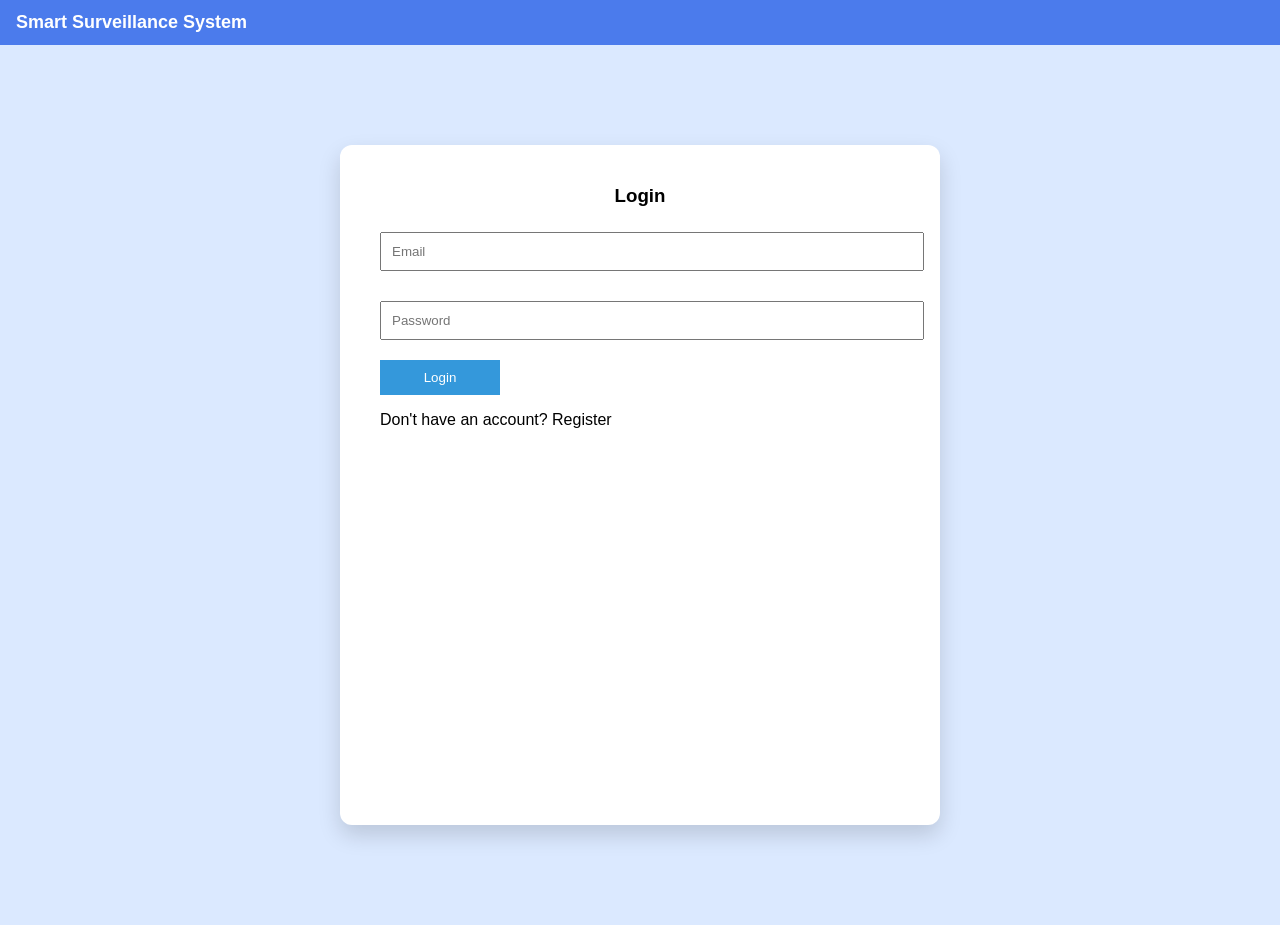
==== frontend/dashboard.html @ 3035ec1f "Initial project upload" ====
<!DOCTYPE html>
<html>
<head>
  <title>Dashboard</title>
  <link rel="stylesheet" href="css/style.css">
  
<body class="plain-bg">

<header class="top-bar">
  Smart Surveillance System
</header>

<div class="page-center">

  <div class="form-card">

    <h3 style="text-align:center;">Dashboard</h3>

    <div class="card-row">
      <div class="card yellow">
        <b>Total Detection</b><br>Today: <span id="todayCount">0</span>
      </div>

      <div class="card green">
        <b>High Risk Area</b><br>
        <span id="highRiskArea">Loading...</span>
      </div>
    </div>

    <div class="status-card">
      Last Sync Status: Synced
    </div>
    <div class="btn-row">
      <button class="event-btn" onclick="goTo('events.html')">View Event Logs &gt;
      </button>
    </div>
  </div>

</div>

<script src="js/navigation.js"></script>
</head>
<script>
const token = localStorage.getItem("token");
if (!token) window.location = "login.html";

fetch("https://smart-surveillance-system-production.up.railway.app/dashboard", {
  headers: { Authorization: "Bearer " + token }
})
.then(r => r.json())
.then(data => {
  if (!data.success) return;
  document.getElementById("todayCount").innerText = data.todayEvents;
  document.getElementById("highRiskArea").innerText = data.highRiskArea;

  // You can update the card text here later (optional)
});
</script>


</body>
</html>
---- frontend/css/style.css ----
body {
  margin: 0;
  font-family: Arial, sans-serif;
}

.top-bar {
  background: #4b7bec;
  color: white;
  padding: 12px;
  font-weight: bold;
}

.welcome-bg {
  background: url("../images/welcome-bg.png") no-repeat center;
  background-size: cover;
  height: 100vh;
}

.plain-bg {
  background: #dbe9ff;
  min-height: 100vh;
}

.welcome-box {
  text-align: center;
  margin-top: 80px;
}

.btn-row {
  display: flex;
  justify-content: center;
  gap: 10px;
  margin-top: 20px;
}

.arrow-btn {
  width: 40px;
  background: #4b7bec;
  color: white;
  border: none;
}

.register-btn {
  width: 120px;
  padding: 10px;
  background: #2ecc71;
  color: white;
  border: none;
}

.login-btn {
  width: 120px;
  padding: 10px;
  background: #3498db;
  color: white;
  border: none;
}

.cancel-btn {
  width: 120px;
  padding: 10px;
  background: red;
  color: white;
  border: none;
}

.form-box {
  width: 320px;
  margin: 60px auto;
  text-align: center;
}

input {
  width: 100%;
  padding: 10px;
  margin: 10px 0;
}

.center-title {
  text-align: center;
  margin-top: 20px;
}

.card-row {
  display: flex;
  justify-content: center;
  gap: 20px;
}

.card {
  width: 180px;
  padding: 20px;
  text-align: center;
}

.yellow { background: #fff3cd; }
.green { background: #d4edda; }

.status-card {
  background: #f8c8c8;
  width: 250px;
  margin: 20px auto;
  padding: 10px;
  text-align: center;
}

.event-btn {
  display: block;
  margin: auto;
  padding: 10px 20px;
  background: #2ecc71;
  border: none;
}

.table-box {
  width: 90%;
  margin: 40px auto;
}

table {
  width: 100%;
  border-collapse: collapse;
}

th, td {
  border: 1px solid #aaa;
  padding: 8px;
  text-align: center;
}

.view-btn {
  background: #2ecc71;
  border: none;
  padding: 5px 10px;
}

.details-box {
  display: flex;
  justify-content: center;
  gap: 40px;
  margin: 30px;
  padding:20px;
}

.details-box img {
  width: 350px;
}

.details-text p {
  margin: 8px 0;   
  font-size: 18px;
}

.error-text {
  color: red;
  font-size: 12px;
  display: block;
  margin-bottom: 10px;
}

.top-bar {
  display: flex;
  justify-content: space-between;
  align-items: center;

  background-color: #4b7bec;
  color: white;

  padding: 12px 16px;
  font-size: 18px;
  font-weight: bold;
}

.top-bar .title {
  font-size: 18px;
}

.menu-icon {
  font-size: 26px;
  cursor: pointer;
  user-select: none;
}

.search-box {
  margin: 20px 0 10px 20px;
}

.search-box input {
  padding: 8px 30px 8px 10px;
  width: 200px;
  border: 1px solid #aaa;
  border-radius: 4px;
}
.error-text {
  color: red;
  font-size: 12px;
  margin-bottom: 10px;
  display: block;
}

.center-title {
  text-align: center;
}
.page-center{
  min-height: calc(100vh - 60px); 
  display: flex;
  justify-content: center;
  align-items: center;
  padding: 20px;
}

.form-card{
  width: 520px;
  min-height: 600px;
  background: #ffffff;
  border-radius: 12px;
  padding: 40px;
  box-shadow: 0 10px 22px rgba(0,0,0,0.15);
}

.form-card h2,
.form-card h3{
  text-align: center;
  margin: 0 0 15px 0;
}

.full-btn{
  width: 100%;
  padding: 10px;
  border: none;
  cursor: pointer;
  border-radius: 6px;
}
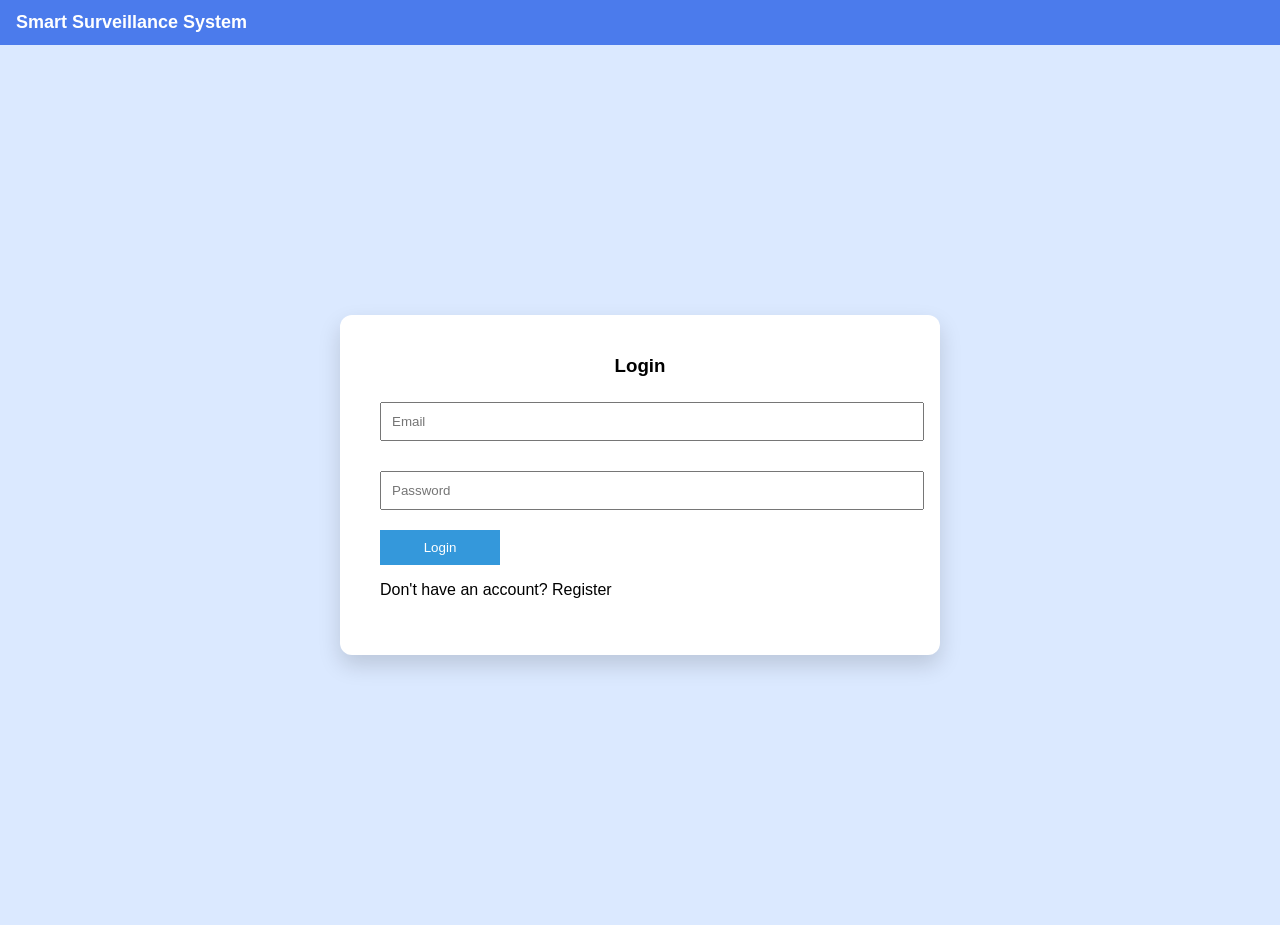
==== commit 0e859bd8: "Updated project folders" ====
--- a/frontend/dashboard.html
+++ b/frontend/dashboard.html
@@ -22,8 +22,7 @@
       </div>
 
       <div class="card green">
-        <b>High Risk Area</b><br>
-        <span id="highRiskArea">Loading...</span>
+        <b>High Risk Area</b><br>Hunnasgiriya
       </div>
     </div>
 
@@ -51,8 +50,6 @@
 .then(data => {
   if (!data.success) return;
   document.getElementById("todayCount").innerText = data.todayEvents;
-  document.getElementById("highRiskArea").innerText = data.highRiskArea;
-
   // You can update the card text here later (optional)
 });
 </script>
--- a/frontend/css/style.css
+++ b/frontend/css/style.css
@@ -211,7 +211,6 @@
 
 .form-card{
   width: 520px;
-  min-height: 600px;
   background: #ffffff;
   border-radius: 12px;
   padding: 40px;
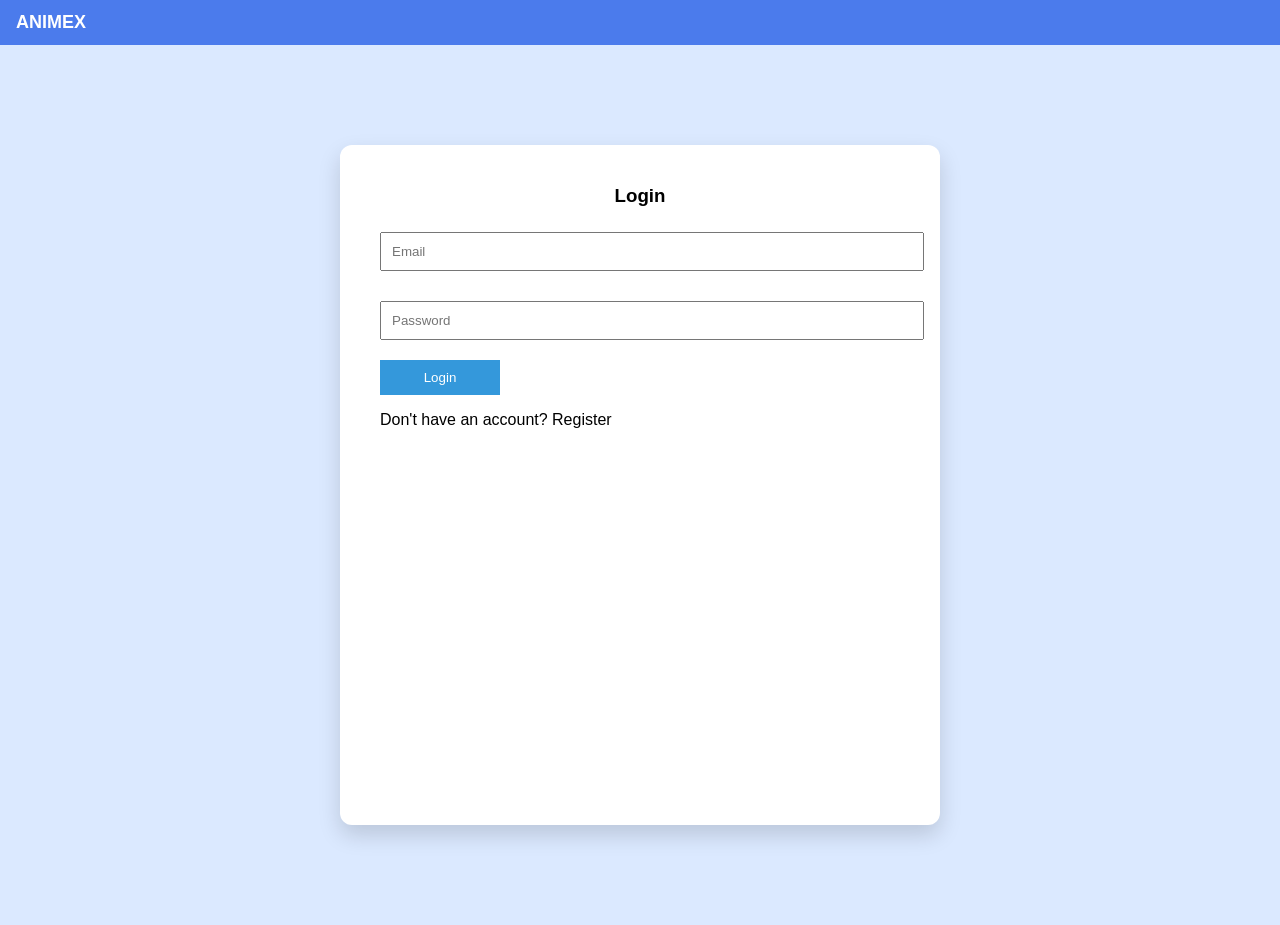
==== commit a413595a: "frontend modified" ====
--- a/frontend/dashboard.html
+++ b/frontend/dashboard.html
@@ -7,7 +7,7 @@
 <body class="plain-bg">
 
 <header class="top-bar">
-  Smart Surveillance System
+  ANIMEX
 </header>
 
 <div class="page-center">
@@ -22,13 +22,12 @@
       </div>
 
       <div class="card green">
-        <b>High Risk Area</b><br>Hunnasgiriya
-      </div>
+  <b>High Risk Area</b><br>
+  <span id="highRiskArea">Loading...</span>
+</div>
     </div>
 
-    <div class="status-card">
-      Last Sync Status: Synced
-    </div>
+    
     <div class="btn-row">
       <button class="event-btn" onclick="goTo('events.html')">View Event Logs &gt;
       </button>
@@ -50,6 +49,7 @@
 .then(data => {
   if (!data.success) return;
   document.getElementById("todayCount").innerText = data.todayEvents;
+  document.getElementById("highRiskArea").innerText = data.highRiskArea;
   // You can update the card text here later (optional)
 });
 </script>
--- a/frontend/css/style.css
+++ b/frontend/css/style.css
@@ -95,14 +95,6 @@
 
 .yellow { background: #fff3cd; }
 .green { background: #d4edda; }
-
-.status-card {
-  background: #f8c8c8;
-  width: 250px;
-  margin: 20px auto;
-  padding: 10px;
-  text-align: center;
-}
 
 .event-btn {
   display: block;
@@ -211,6 +203,7 @@
 
 .form-card{
   width: 520px;
+  min-height: 600px;
   background: #ffffff;
   border-radius: 12px;
   padding: 40px;
@@ -230,4 +223,54 @@
   cursor: pointer;
   border-radius: 6px;
 }
-
+.app-logo{
+  width:250px;
+  display:block;
+  margin:15px auto 25px auto;
+}
+
+.nav-logo{
+  height:30px;
+  margin-right:8px;
+}
+
+.logo-area{
+  display:flex;
+  align-items:center;
+  gap:8px;
+}
+
+.welcome-box h2{
+  font-size:36px;
+  font-weight:bold;
+}
+
+.welcome-box p{
+  font-size:22px;
+  font-weight:bold;
+}
+.side-menu{
+  display:none;
+  position:absolute;
+  right:10px;
+  top:55px;
+  background:white;
+  border:1px solid #ccc;
+  box-shadow:0 4px 8px rgba(0,0,0,0.2);
+  width:180px;
+}
+
+.side-menu a{
+  display:block;
+  padding:10px;
+  text-decoration:none;
+  color:black;
+  border-bottom:1px solid #eee;
+}
+
+.side-menu a:hover{
+  background:#f1f1f1;
+}
+.show-menu{
+  display:block;
+}
